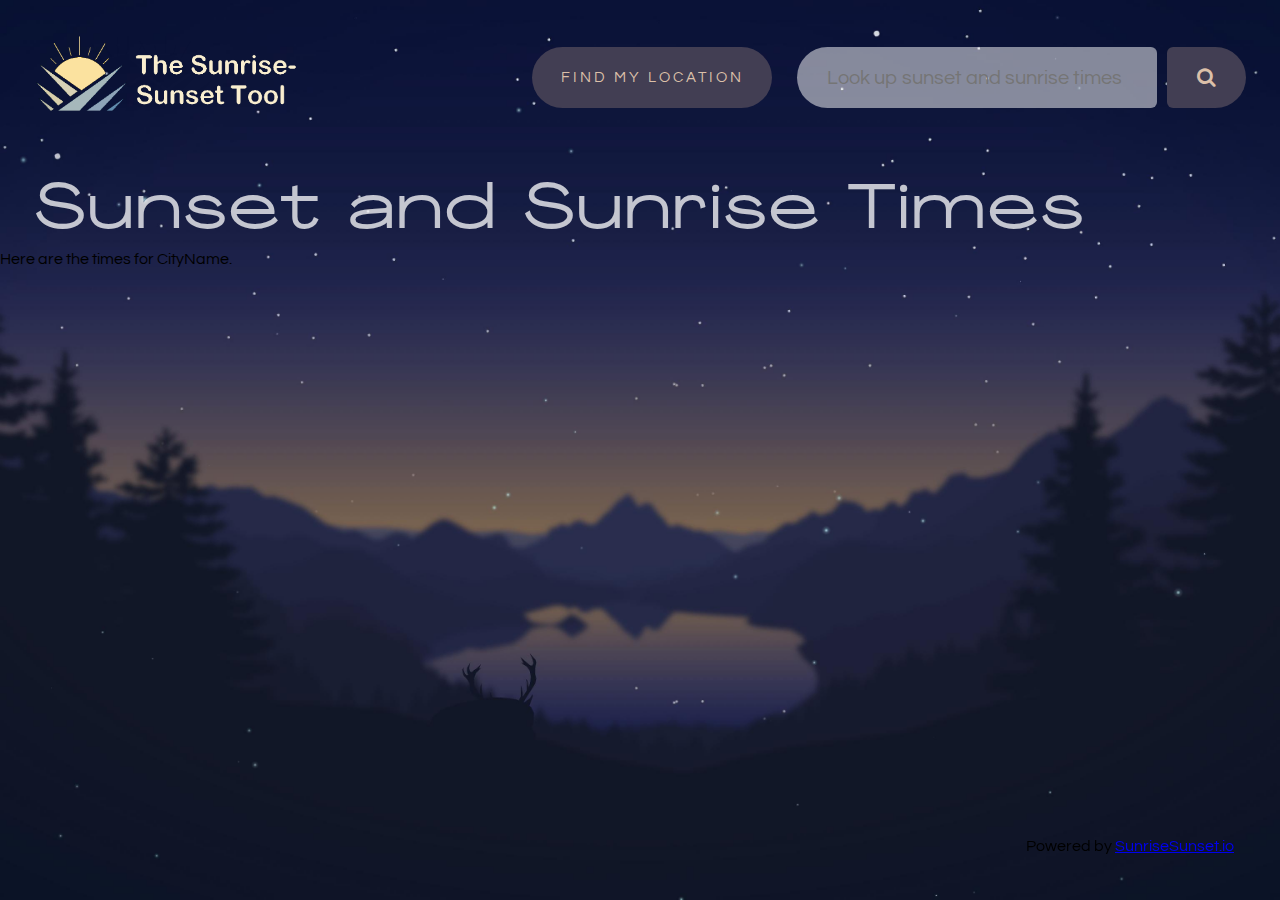
==== dashboard.html @ 18a99994 "init" ====
<!DOCTYPE html>
<html lang="en">

<head>
    <meta charset="UTF-8">
    <meta name="viewport" content="width=device-width, initial-scale=1.0">
    <title>Sunset and Sunrise times</title>
    <link href="style-common.css" rel="stylesheet">
    <link href="style-dashboard.css" rel="stylesheet">
    <link href="font.css" rel="stylesheet">
    <link href='https://fonts.googleapis.com/css?family=Questrial' rel='stylesheet'>
    <link rel="stylesheet" href="https://cdnjs.cloudflare.com/ajax/libs/font-awesome/4.7.0/css/font-awesome.min.css">
    <script src="script.js"></script>
</head>

<body>
    <header>
        <a href="/" id="home"><img src="./img/logo.png" alt="Sunrise-Sunset Logo"></a>
        <div class="user-search">
            <button type="button" id="find-location">FIND MY LOCATION</button>
            <div class="input-group">
                <input type="text" class="search-input" id="location" placeholder="Look up sunset and sunrise times">
                <span class="input-group-btn">
                    <button type="submit" class="search-btn" data-target="#search-form" id="search-btn"><i
                            class="fa fa-search"></i></button>
                </span>
            </div>
        </div>
    </header>
    <div class="intro">
        <h1>Sunset and Sunrise Times</h1>
        <p>Here are the times for CityName.</p>
    </div>

    <footer>
        <p>Powered by <a href="https://sunrisesunset.io">SunriseSunset.io</a></p>
    </footer>
</body>

</html>
---- style-common.css ----
* {
    margin: 0;
    padding: 0;
}

body {
    background-size: cover;
    background-attachment: fixed;
    background-position: center;
    overflow-x: hidden;
    font-family: 'Questrial';
}

header {
    display: flex;
    flex-direction: row;
    justify-content: space-between;
    align-items: center;
    padding: 20px;
    padding-right: 34px;
}

.user-search {
    display: flex;
    flex-direction: row;
    align-items: center;
    margin-top: 3vh;
}

#home img {
    position: absolute;
    top: 4vh;
    left: 4vh;
    width: 260px;
    height: auto;
}

h1 {
    font-family: 'Agrandir';
    font-weight: bolder;
    text-align: left;
    letter-spacing: 5px;
    color: rgba(255, 255, 255, 0.75);
    font-size: 60px;
    margin-top: 45px;
    margin-left: 4vh;
}

.input-group {
    display: flex;
    justify-content: center;
    align-items: stretch;
    margin-left: 25px;
}

.search-input,
.search-btn,
button {
    padding: 20px 30px;
    border: none;
    border-radius: 50px;
    font-size: 20px;
    font-family: 'Questrial';
    cursor: pointer;
}

.search-input {
    font-family: 'Questrial';
    border-top-right-radius: 10px;
    border-bottom-right-radius: 10px;
    width: 300px;
    cursor: text;
}

.search-btn {
    margin-left: 10px;
    border-top-left-radius: 10px;
    border-bottom-left-radius: 10px;
}

input:focus {
    outline: none;
}

#find-location {
    padding: 5px 6px;
    width: 240px;
    height: 61px;
    font-size: 15px;
    letter-spacing: 3px;
    display: block;
    margin-left: auto;
    margin-right: auto;
}

footer {
    position: fixed;
    bottom: 4vh;
    right: 4vh;
    margin: 10px;
    text-align: right;
}
---- style-dashboard.css ----
body {
    background-image: url("./img/backgrounds/dashboard.jpg");
}

.search-input,
.search-btn,
button {
    color: #DCC0A9;
    background-color: #423E53;
}

.search-input {
    color:  #423E53;
    background-color: rgba(255, 255, 255, 0.5);
}
---- font.css ----
@font-face {
    font-family: 'Agrandir';
    src: url('./font/Agrandir.otf') format('opentype');
}
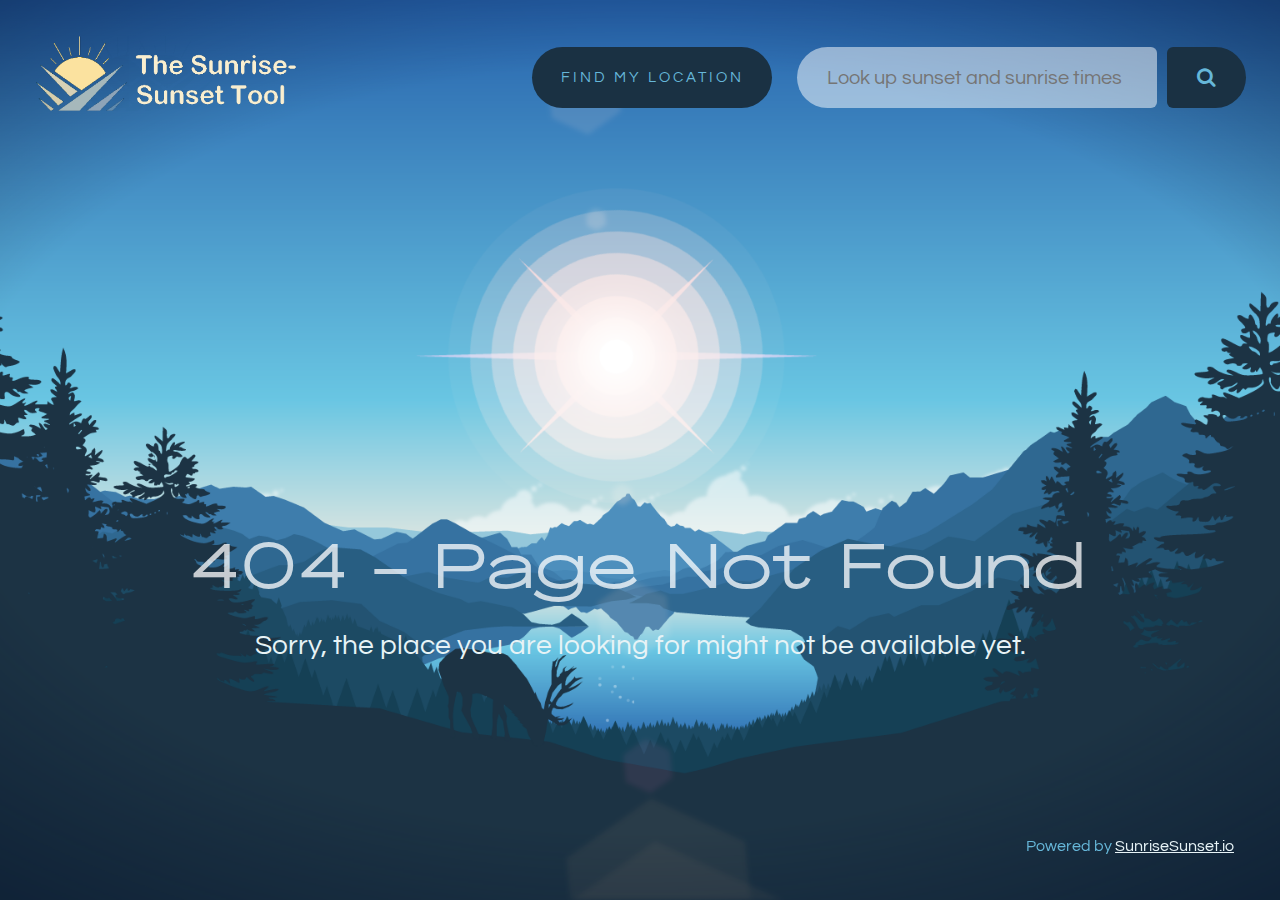
==== commit dd7fedb8: "Added JS" ====
--- a/dashboard.html
+++ b/dashboard.html
@@ -11,11 +11,12 @@
     <link href='https://fonts.googleapis.com/css?family=Questrial' rel='stylesheet'>
     <link rel="stylesheet" href="https://cdnjs.cloudflare.com/ajax/libs/font-awesome/4.7.0/css/font-awesome.min.css">
     <script src="script.js"></script>
+    <script src="dashboard.js"></script>
 </head>
 
 <body>
     <header>
-        <a href="/" id="home"><img src="./img/logo.png" alt="Sunrise-Sunset Logo"></a>
+        <a href="./" id="home"><img src="./img/logo.png" alt="Sunrise-Sunset Logo"></a>
         <div class="user-search">
             <button type="button" id="find-location">FIND MY LOCATION</button>
             <div class="input-group">
@@ -27,11 +28,7 @@
             </div>
         </div>
     </header>
-    <div class="intro">
-        <h1>Sunset and Sunrise Times</h1>
-        <p>Here are the times for CityName.</p>
-    </div>
-
+    
     <footer>
         <p>Powered by <a href="https://sunrisesunset.io">SunriseSunset.io</a></p>
     </footer>
--- a/style-common.css
+++ b/style-common.css
@@ -35,7 +35,7 @@
     height: auto;
 }
 
-h1 {
+h1, h2 {
     font-family: 'Agrandir';
     font-weight: bolder;
     text-align: left;
--- a/style-dashboard.css
+++ b/style-dashboard.css
@@ -12,4 +12,69 @@
 .search-input {
     color:  #423E53;
     background-color: rgba(255, 255, 255, 0.5);
+}
+
+.intro p {
+    font-family: 'Questrial';
+    color: rgba(255, 255, 255, 0.75);
+    font-size: 30px;
+    margin-top: 15px;
+    margin-left: 4vh;
+}
+
+.dashboard {
+    display: flex;
+}
+
+.info {
+    flex: 1;
+    padding: 4vh;
+    margin-top: 50px;
+}
+
+h2 {
+    text-align: center;
+    letter-spacing: 5px;
+    color: rgba(255, 255, 255, 0.75);
+    margin: 0;
+}
+
+.details {
+    margin-top: 10px;
+    padding: 40px;
+    width: auto;
+    height: auto;
+    background-color: rgba(255, 255, 255, 0.19);
+    border: none;
+    border-radius: 20px;
+}
+
+.details img {
+    width: 40%;
+    height: auto;
+    margin-bottom: 10px;
+}
+
+.details p {
+    font-family: 'Questrial';
+    color: rgba(255, 255, 255, 0.75);
+    font-size: 22px;
+}
+
+.sun {
+    display: flex;
+    flex-direction: row;
+    align-items: stretch;
+}
+
+.sunrise,
+.sunset,
+.solar-noon,
+.day-length {
+    text-align: center;
+    padding: 14px;
+}
+
+footer {
+    position: static;
 }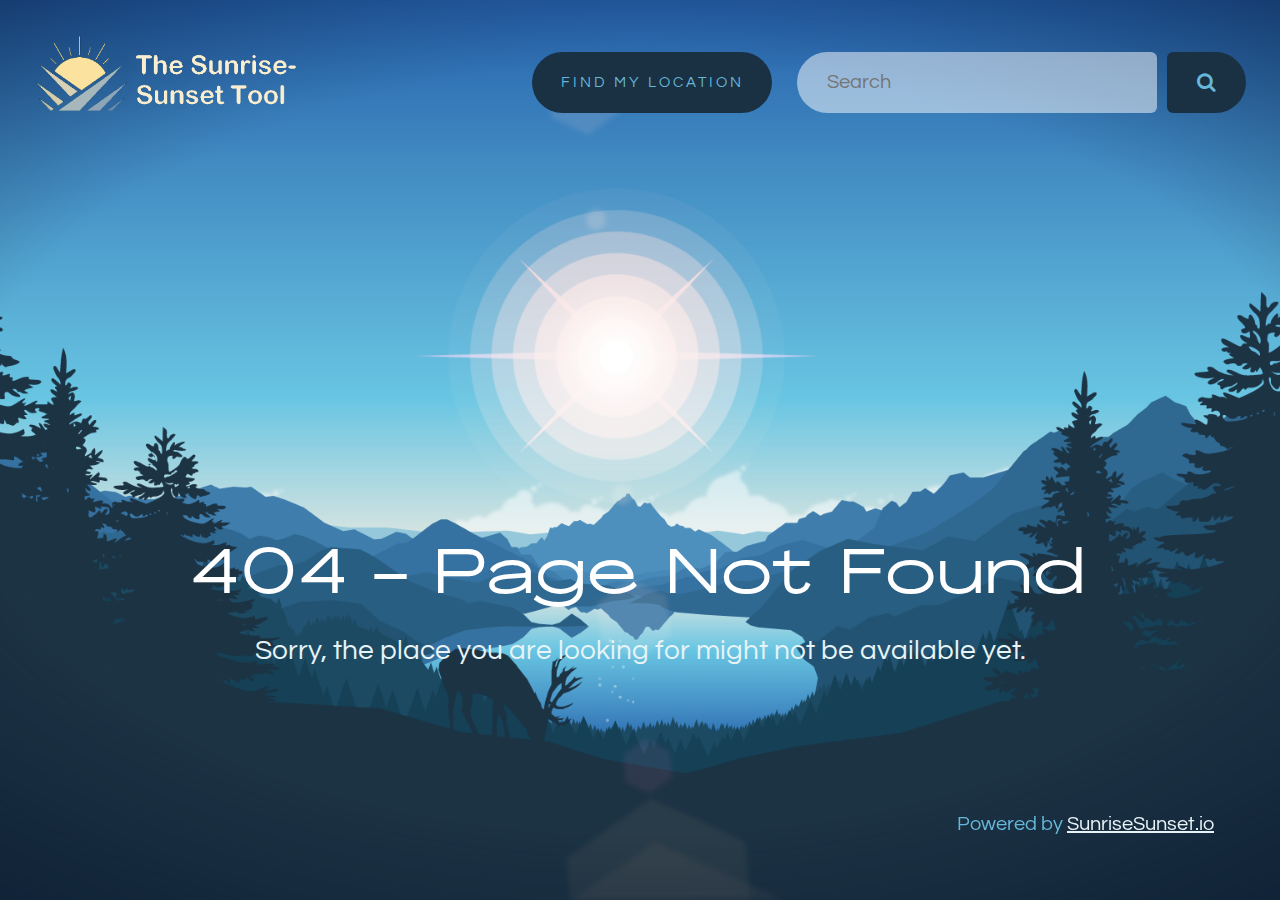
==== commit 514a96a4: "Added responsiveness for error page" ====
--- a/dashboard.html
+++ b/dashboard.html
@@ -20,7 +20,7 @@
         <div class="user-search">
             <button type="button" id="find-location">FIND MY LOCATION</button>
             <div class="input-group">
-                <input type="text" class="search-input" id="location" placeholder="Look up sunset and sunrise times">
+                <input type="text" class="search-input" id="location" placeholder="Search">
                 <span class="input-group-btn">
                     <button type="submit" class="search-btn" data-target="#search-form" id="search-btn"><i
                             class="fa fa-search"></i></button>
--- a/style-common.css
+++ b/style-common.css
@@ -24,7 +24,7 @@
     display: flex;
     flex-direction: row;
     align-items: center;
-    margin-top: 3vh;
+    margin-top: 3.5vh;
 }
 
 #home img {
@@ -35,7 +35,8 @@
     height: auto;
 }
 
-h1, h2 {
+h1,
+h2 {
     font-family: 'Agrandir';
     font-weight: bolder;
     text-align: left;
@@ -94,9 +95,89 @@
 }
 
 footer {
-    position: fixed;
     bottom: 4vh;
     right: 4vh;
     margin: 10px;
     text-align: right;
+}
+
+/* For small screens */
+@media only screen and (max-width: 680px) {
+    #home img {
+        width: 180px;
+    }
+
+    header {
+        justify-content: center;
+        padding: 4vh;
+    }
+    
+    .search-input {
+        width: 200px;
+    }
+
+    #find-location {
+        height: 40px;
+        margin-top: 14px;
+    }
+
+    .user-search {
+        flex-direction: column-reverse;
+        justify-content: center;
+        margin-top: 12vh;
+    }
+
+    .input-group {
+        margin-left: 0px;
+    }
+
+    footer {
+        font-size: 14px;
+        padding: 10px;
+    }
+}
+
+/* For medium screens */
+@media only screen and (min-width: 681px) and (max-width: 1074px) {
+    #home img {
+        width: 220px;
+    }
+
+    .search-input {
+        width: 200px;
+    }
+
+    #find-location {
+        height: 40px;
+        margin: 0;
+        margin-left: auto;
+        margin-top: 14px;
+    }
+
+    .user-search {
+        flex-direction: column-reverse;
+        justify-content: center;
+        margin-right: 2vh;
+    }
+
+    .input-group {
+        margin-left: 0px;
+    }
+
+    footer {
+        padding: 15px;
+        font-size: 18px;
+    }
+}
+
+/* For large screens */
+@media only screen and (min-width: 1075px) {
+    #home img {
+        width: 260px;
+    }
+
+    footer {
+        padding: 20px;
+        font-size: 20px;
+    }
 }--- a/style-dashboard.css
+++ b/style-dashboard.css
@@ -27,7 +27,6 @@
 }
 
 .info {
-    flex: 1;
     padding: 4vh;
     margin-top: 50px;
 }
@@ -72,9 +71,16 @@
 .solar-noon,
 .day-length {
     text-align: center;
-    padding: 14px;
+    padding: 22px;
 }
 
 footer {
-    position: static;
+    bottom: -240px;
+    color: #423E53;
+    position: absolute;
+    padding-bottom: 4vh
+}
+
+footer a {
+    color: rgba(255, 255, 255, 0.75);
 }